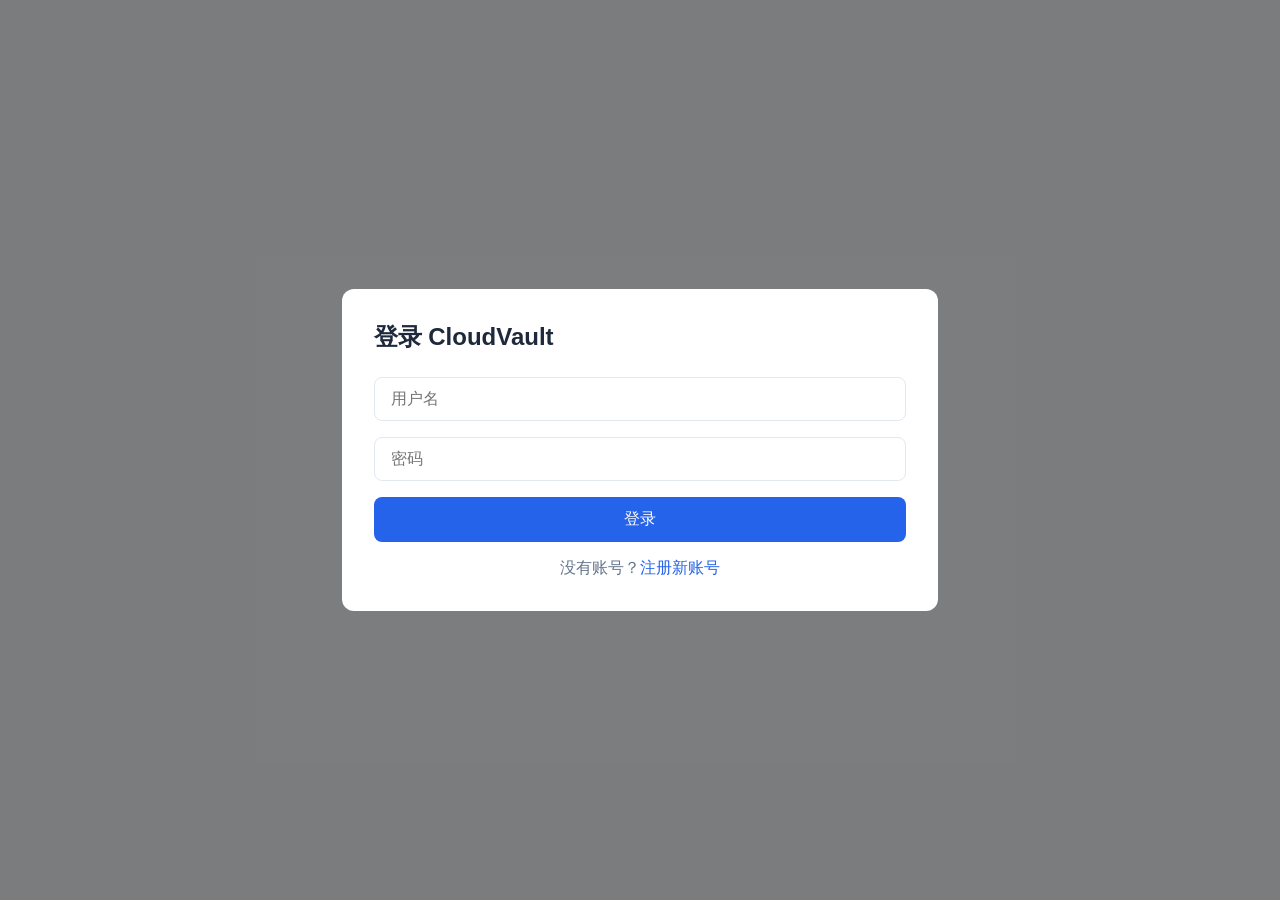
==== web/index.html @ 3f916057 "Initial commit: CloudVault private cloud storage server Rust/Axum + PostgreSQL backend with JWT auth" ====
<!DOCTYPE html>
<html lang="zh-CN">
<head>
    <meta charset="UTF-8">
    <meta name="viewport" content="width=device-width, initial-scale=1.0">
    <title>CloudVault - 私有云管理</title>
    <meta http-equiv="Cache-Control" content="no-cache, no-store, must-revalidate">
    <meta http-equiv="Pragma" content="no-cache">
    <meta http-equiv="Expires" content="0">
    <link rel="stylesheet" href="styles.css?v=2">
</head>
<body>
    <!-- Login Modal -->
    <div id="loginModal" class="modal">
        <div class="modal-content">
            <h2>登录 CloudVault</h2>
            <form id="loginForm">
                <input type="text" id="loginUsername" placeholder="用户名" required>
                <input type="password" id="loginPassword" placeholder="密码" required>
                <button type="submit">登录</button>
            </form>
            <p class="toggle-form">没有账号？<a href="#" id="showRegister">注册新账号</a></p>
        </div>
    </div>

    <!-- Register Modal -->
    <div id="registerModal" class="modal" style="display:none">
        <div class="modal-content">
            <h2>注册 CloudVault</h2>
            <form id="registerForm">
                <input type="text" id="regUsername" placeholder="用户名" required>
                <input type="password" id="regPassword" placeholder="密码" required>
                <button type="submit">注册</button>
            </form>
            <p class="toggle-form">已有账号？<a href="#" id="showLogin">去登录</a></p>
        </div>
    </div>

    <!-- Main App -->
    <div id="app" class="hidden">
        <!-- Header -->
        <header>
            <div class="header-left">
                <h1>☁️ CloudVault</h1>
                <span id="userInfo"></span>
            </div>
            <div class="header-right">
                <button id="settingsBtn" class="btn-secondary" title="设置API地址">⚙️</button>
                <button id="logoutBtn" class="btn-secondary">退出登录</button>
            </div>
        </header>

        <div class="container">
            <!-- Sidebar -->
            <aside class="sidebar">
                <nav>
                    <a href="#" class="nav-item active" data-view="files">
                        <span class="icon">📁</span> 文件管理
                    </a>
                    <a href="#" class="nav-item" data-view="shares">
                        <span class="icon">🔗</span> 我的分享
                    </a>
                    <a href="#" class="nav-item admin-only" data-view="users">
                        <span class="icon">👥</span> 用户管理
                    </a>
                </nav>
            </aside>

            <!-- Main Content -->
            <main class="content">
                <!-- Files View -->
                <div id="filesView" class="view">
                    <div class="toolbar">
                        <button id="createFolderBtn" class="btn-primary">📁 新建文件夹</button>
                        <button id="uploadBtn" class="btn-primary">📤 上传文件</button>
                        <input type="file" id="fileInput" style="display:none">
                    </div>
                    <div id="fileList" class="file-list"></div>
                </div>

                <!-- Shares View -->
                <div id="sharesView" class="view hidden">
                    <h3>我的分享链接</h3>
                    <div id="shareList" class="share-list"></div>
                </div>

                <!-- Users View (Admin Only) -->
                <div id="usersView" class="view hidden admin-only">
                    <h3>用户管理</h3>
                    <div id="userList" class="user-list"></div>
                </div>
            </main>
        </div>
    </div>

    <!-- Context Menu -->
    <div id="contextMenu" class="context-menu hidden">
        <ul>
            <li id="ctxOpen">打开</li>
            <li id="ctxRename">重命名</li>
            <li id="ctxShare">创建分享链接</li>
            <li id="ctxMove">移动到...</li>
            <li class="divider"></li>
            <li id="ctxDelete" class="danger">删除</li>
        </ul>
    </div>

    <!-- Move Modal -->
    <div id="moveModal" class="modal hidden">
        <div class="modal-content">
            <h3>移动到...</h3>
            <div id="folderTree" class="folder-tree"></div>
            <div class="modal-buttons">
                <button id="moveToRootBtn" class="btn-secondary">移至根目录</button>
                <button id="cancelMoveBtn" class="btn-secondary">取消</button>
            </div>
        </div>
    </div>

    <!-- Share Modal -->
    <div id="shareModal" class="modal hidden">
        <div class="modal-content">
            <h3>创建分享链接</h3>
            <p id="shareFileName"></p>
            <select id="sharePermissions">
                <option value="read">只读</option>
                <option value="write">读写</option>
            </select>
            <div class="modal-buttons">
                <button id="createShareBtn" class="btn-primary">创建</button>
                <button id="cancelShareBtn" class="btn-secondary">取消</button>
            </div>
        </div>
    </div>

    <!-- Toast Notifications -->
    <div id="toast" class="toast hidden"></div>

    <!-- Settings Modal -->
    <div id="settingsModal" class="modal hidden">
        <div class="modal-content">
            <h3>⚙️ API 设置</h3>
            <p style="color:#64748b;margin-bottom:1rem;font-size:0.9rem;">当前服务器地址</p>
            <input type="text" id="apiUrlInput" placeholder="http://192.168.1.100:8080">
            <div class="modal-buttons">
                <button id="saveApiBtn" class="btn-primary">保存</button>
                <button id="cancelApiBtn" class="btn-secondary">取消</button>
            </div>
        </div>
    </div>

    <script src="app.js?v=10"></script>
</body>
</html>
---- web/styles.css ----
/* CloudVault Web Admin Styles */

:root {
    --primary: #2563eb;
    --primary-dark: #1d4ed8;
    --danger: #dc2626;
    --success: #16a34a;
    --bg: #f8fafc;
    --surface: #ffffff;
    --border: #e2e8f0;
    --text: #1e293b;
    --text-muted: #64748b;
}

* { box-sizing: border-box; margin: 0; padding: 0; }

body {
    font-family: -apple-system, BlinkMacSystemFont, 'Segoe UI', Roboto, sans-serif;
    background: var(--bg);
    color: var(--text);
    min-height: 100vh;
}

/* Hidden utility */
.hidden { display: none !important; }

/* Modal Base */
.modal {
    position: fixed;
    inset: 0;
    background: rgba(0,0,0,0.5);
    display: flex;
    align-items: center;
    justify-content: center;
    z-index: 1000;
}

.modal-content {
    background: var(--surface);
    padding: 2rem;
    border-radius: 12px;
    min-width: 320px;
    max-width: 90vw;
}

.modal-content h2, .modal-content h3 {
    margin-bottom: 1.5rem;
    color: var(--text);
}

.modal-content input, .modal-content select {
    width: 100%;
    padding: 0.75rem 1rem;
    border: 1px solid var(--border);
    border-radius: 8px;
    margin-bottom: 1rem;
    font-size: 1rem;
}

.modal-content button {
    width: 100%;
    padding: 0.75rem;
    background: var(--primary);
    color: white;
    border: none;
    border-radius: 8px;
    font-size: 1rem;
    cursor: pointer;
}

.modal-content button:hover { background: var(--primary-dark); }

.toggle-form {
    text-align: center;
    margin-top: 1rem;
    color: var(--text-muted);
}

.toggle-form a { color: var(--primary); text-decoration: none; }

/* Header */
header {
    background: var(--surface);
    padding: 1rem 2rem;
    display: flex;
    justify-content: space-between;
    align-items: center;
    border-bottom: 1px solid var(--border);
}

.header-left { display: flex; align-items: center; gap: 1rem; }
.header-left h1 { font-size: 1.5rem; }
#userInfo { color: var(--text-muted); font-size: 0.9rem; }

/* Buttons */
.btn-primary, .btn-secondary {
    padding: 0.5rem 1rem;
    border-radius: 6px;
    font-size: 0.9rem;
    cursor: pointer;
    border: none;
}

.btn-primary {
    background: var(--primary);
    color: white;
}

.btn-primary:hover { background: var(--primary-dark); }

.btn-secondary {
    background: var(--surface);
    color: var(--text);
    border: 1px solid var(--border);
}

.btn-secondary:hover { background: var(--bg); }

button.danger { color: var(--danger); }

/* Layout */
.container {
    display: flex;
    min-height: calc(100vh - 64px);
}

/* Sidebar */
.sidebar {
    width: 200px;
    background: var(--surface);
    border-right: 1px solid var(--border);
    padding: 1rem 0;
}

.nav-item {
    display: flex;
    align-items: center;
    gap: 0.75rem;
    padding: 0.75rem 1.5rem;
    color: var(--text);
    text-decoration: none;
    transition: background 0.2s;
}

.nav-item:hover { background: var(--bg); }
.nav-item.active { background: var(--bg); color: var(--primary); font-weight: 500; }

.icon { font-size: 1.2rem; }

/* Content */
.content { flex: 1; padding: 2rem; overflow-y: auto; }

.view h3 { margin-bottom: 1rem; }

/* Toolbar */
.toolbar {
    display: flex;
    gap: 0.75rem;
    margin-bottom: 1.5rem;
}

/* File List */
.file-list, .share-list, .user-list {
    display: flex;
    flex-direction: column;
    gap: 0.5rem;
}

.file-item, .share-item, .user-item {
    display: flex;
    align-items: center;
    padding: 1rem;
    background: var(--surface);
    border: 1px solid var(--border);
    border-radius: 8px;
    cursor: pointer;
    transition: all 0.2s;
}

.file-item:hover, .share-item:hover, .user-item:hover {
    border-color: var(--primary);
    box-shadow: 0 2px 8px rgba(37, 99, 235, 0.1);
}

.file-icon { font-size: 1.5rem; margin-right: 1rem; }
.file-name { flex: 1; font-weight: 500; }
.file-meta { color: var(--text-muted); font-size: 0.85rem; }
.file-actions { display: flex; gap: 0.5rem; }

/* Share/Admin items */
.share-item .share-token {
    flex: 1;
    font-family: monospace;
    color: var(--text-muted);
    font-size: 0.85rem;
}

.user-item .user-email { color: var(--text-muted); font-size: 0.85rem; }
.user-item .user-stats { color: var(--text-muted); font-size: 0.8rem; }

/* Context Menu */
.context-menu {
    position: fixed;
    background: var(--surface);
    border: 1px solid var(--border);
    border-radius: 8px;
    box-shadow: 0 4px 12px rgba(0,0,0,0.15);
    min-width: 160px;
    z-index: 1001;
}

.context-menu ul { list-style: none; }
.context-menu li {
    padding: 0.75rem 1rem;
    cursor: pointer;
    transition: background 0.15s;
}
.context-menu li:hover { background: var(--bg); }
.context-menu li.danger { color: var(--danger); }
.context-menu .divider { border-top: 1px solid var(--border); margin: 0.25rem 0; }

/* Folder Tree */
.folder-tree {
    max-height: 300px;
    overflow-y: auto;
    border: 1px solid var(--border);
    border-radius: 8px;
    margin-bottom: 1rem;
}

.folder-tree-item {
    display: flex;
    align-items: center;
    padding: 0.5rem 1rem;
    cursor: pointer;
}
.folder-tree-item:hover { background: var(--bg); }
.folder-tree-item.selected { background: var(--primary); color: white; }

/* Modal buttons */
.modal-buttons {
    display: flex;
    gap: 0.75rem;
    margin-top: 1rem;
}
.modal-buttons button { flex: 1; }

/* Toast */
.toast {
    position: fixed;
    bottom: 2rem;
    left: 50%;
    transform: translateX(-50%);
    padding: 1rem 2rem;
    border-radius: 8px;
    font-weight: 500;
    z-index: 1002;
    animation: slideUp 0.3s ease;
}

.toast.success { background: var(--success); color: white; }
.toast.error { background: var(--danger); color: white; }

@keyframes slideUp {
    from { opacity: 0; transform: translate(-50%, 20px); }
    to { opacity: 1; transform: translate(-50%, 0); }
}

/* Admin only */
.admin-only { display: none !important; }
body.is-admin .admin-only { display: flex !important; }

/* Empty state */
.empty-state {
    text-align: center;
    padding: 3rem;
    color: var(--text-muted);
}
.empty-state .icon { font-size: 3rem; margin-bottom: 1rem; }

/* Responsive */
@media (max-width: 768px) {
    .sidebar { width: 60px; }
    .nav-item span.icon { font-size: 1.5rem; }
    .nav-item span:not(.icon) { display: none; }
    header h1 { font-size: 1.2rem; }
}

/* Action buttons in lists */
.action-btn {
    padding: 0.4rem 0.8rem;
    font-size: 0.8rem;
    background: var(--bg);
    border: 1px solid var(--border);
    border-radius: 4px;
    cursor: pointer;
}
.action-btn:hover { border-color: var(--primary); }
.action-btn.danger:hover { border-color: var(--danger); color: var(--danger); }
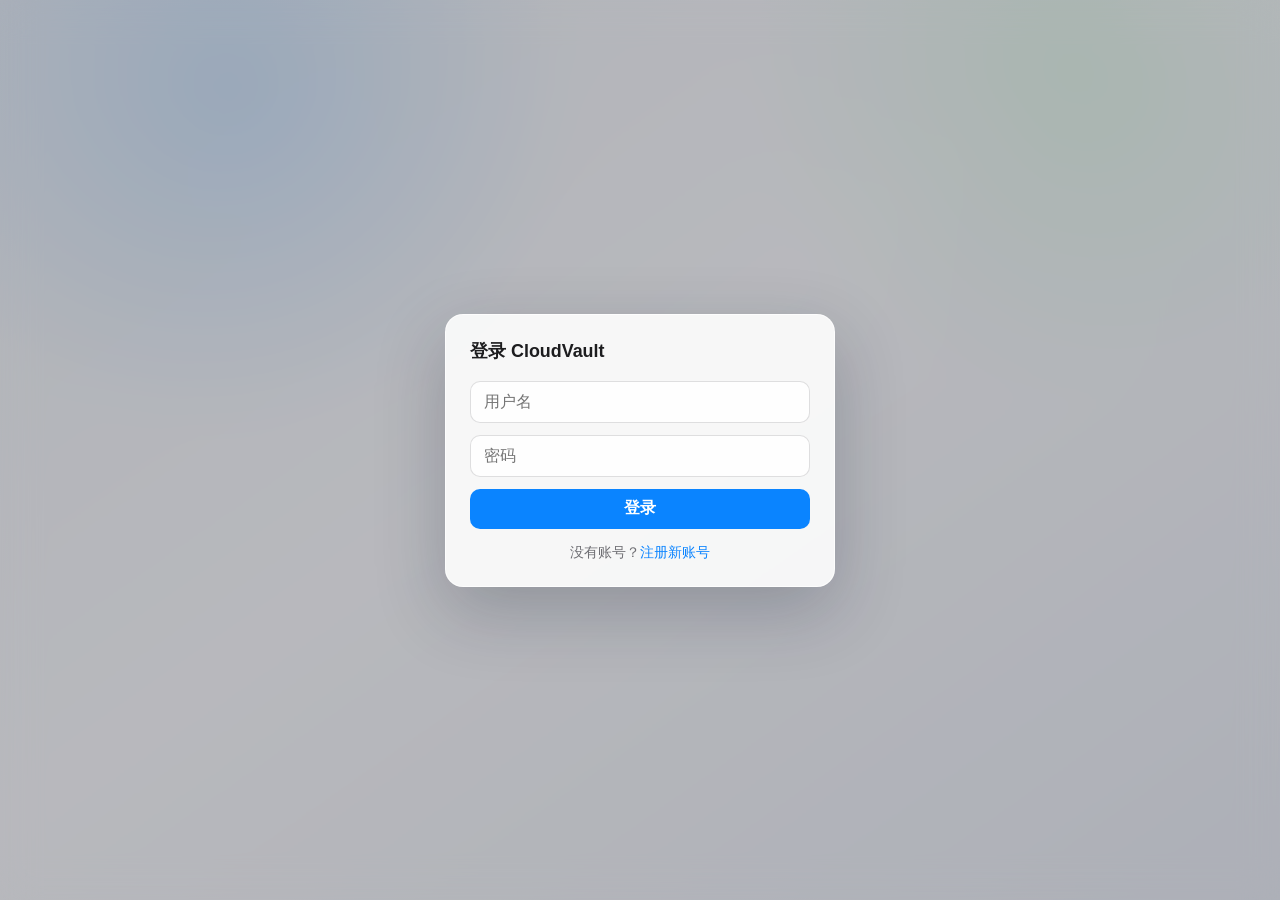
==== commit 715096d9: "Enhance CloudVault UI with macOS-style design and new features - Updated stylesheet for a modern mac" ====
--- a/web/index.html
+++ b/web/index.html
@@ -7,7 +7,7 @@
     <meta http-equiv="Cache-Control" content="no-cache, no-store, must-revalidate">
     <meta http-equiv="Pragma" content="no-cache">
     <meta http-equiv="Expires" content="0">
-    <link rel="stylesheet" href="styles.css?v=2">
+    <link rel="stylesheet" href="styles.css?v=5">
 </head>
 <body>
     <!-- Login Modal -->
@@ -38,14 +38,25 @@
 
     <!-- Main App -->
     <div id="app" class="hidden">
-        <!-- Header -->
         <header>
+            <div class="window-controls" aria-hidden="true">
+                <span class="traffic-dot close"></span>
+                <span class="traffic-dot minimize"></span>
+                <span class="traffic-dot zoom"></span>
+            </div>
             <div class="header-left">
-                <h1>☁️ CloudVault</h1>
-                <span id="userInfo"></span>
+                <div class="app-mark">CV</div>
+                <div>
+                    <h1>CloudVault</h1>
+                    <span id="userInfo"></span>
+                </div>
             </div>
             <div class="header-right">
-                <button id="settingsBtn" class="btn-secondary" title="设置API地址">⚙️</button>
+                <label class="search-field" aria-label="搜索">
+                    <span>⌕</span>
+                    <input type="search" placeholder="搜索文件">
+                </label>
+                <button id="settingsBtn" class="btn-secondary icon-only" title="设置API地址">⚙</button>
                 <button id="logoutBtn" class="btn-secondary">退出登录</button>
             </div>
         </header>
@@ -55,15 +66,23 @@
             <aside class="sidebar">
                 <nav>
                     <a href="#" class="nav-item active" data-view="files">
-                        <span class="icon">📁</span> 文件管理
+                        <span class="icon">▣</span> 文件管理
                     </a>
                     <a href="#" class="nav-item" data-view="shares">
-                        <span class="icon">🔗</span> 我的分享
+                        <span class="icon">↗</span> 我的分享
+                    </a>
+                    <a href="#" class="nav-item" data-view="transfers">
+                        <span class="icon">⇅</span> 传输
                     </a>
                     <a href="#" class="nav-item admin-only" data-view="users">
-                        <span class="icon">👥</span> 用户管理
+                        <span class="icon">◎</span> 用户管理
                     </a>
                 </nav>
+                <div class="sidebar-footer">
+                    <span>存储空间</span>
+                    <div class="storage-meter"><span></span></div>
+                    <strong>0 B / 10 GB</strong>
+                </div>
             </aside>
 
             <!-- Main Content -->
@@ -71,10 +90,15 @@
                 <!-- Files View -->
                 <div id="filesView" class="view">
                     <div class="toolbar">
-                        <button id="createFolderBtn" class="btn-primary">📁 新建文件夹</button>
-                        <button id="uploadBtn" class="btn-primary">📤 上传文件</button>
+                        <button id="createFolderBtn" class="btn-primary">＋ 新建文件夹</button>
+                        <button id="uploadBtn" class="btn-primary">⇧ 上传文件</button>
+                        <div class="view-toggle" aria-hidden="true">
+                            <span class="active">列表</span>
+                            <span>网格</span>
+                        </div>
                         <input type="file" id="fileInput" style="display:none">
                     </div>
+                    <div id="folderBreadcrumb" class="folder-breadcrumb"></div>
                     <div id="fileList" class="file-list"></div>
                 </div>
 
@@ -82,6 +106,15 @@
                 <div id="sharesView" class="view hidden">
                     <h3>我的分享链接</h3>
                     <div id="shareList" class="share-list"></div>
+                </div>
+
+                <!-- Transfers View -->
+                <div id="transfersView" class="view hidden">
+                    <div class="view-title-row">
+                        <h3>传输记录</h3>
+                        <button id="clearTransfersBtn" class="btn-secondary">清除已完成</button>
+                    </div>
+                    <div id="transferList" class="transfer-list"></div>
                 </div>
 
                 <!-- Users View (Admin Only) -->
@@ -149,6 +182,6 @@
         </div>
     </div>
 
-    <script src="app.js?v=10"></script>
+    <script src="app.js?v=14"></script>
 </body>
-</html>+</html>
--- a/web/styles.css
+++ b/web/styles.css
@@ -1,299 +1,791 @@
-/* CloudVault Web Admin Styles */
+/* CloudVault macOS-style interface */
 
 :root {
-    --primary: #2563eb;
-    --primary-dark: #1d4ed8;
-    --danger: #dc2626;
-    --success: #16a34a;
-    --bg: #f8fafc;
-    --surface: #ffffff;
-    --border: #e2e8f0;
-    --text: #1e293b;
-    --text-muted: #64748b;
+    --accent: #0a84ff;
+    --accent-strong: #006edb;
+    --danger: #ff453a;
+    --success: #30d158;
+    --text: #1d1d1f;
+    --text-muted: #6e6e73;
+    --text-soft: #8a8a8e;
+    --line: rgba(60, 60, 67, 0.16);
+    --line-strong: rgba(60, 60, 67, 0.26);
+    --glass: rgba(255, 255, 255, 0.72);
+    --sidebar: rgba(246, 247, 251, 0.82);
+    --surface: rgba(255, 255, 255, 0.88);
+    --hover: rgba(10, 132, 255, 0.08);
+    --shadow: 0 24px 80px rgba(20, 30, 50, 0.18);
 }
 
 * { box-sizing: border-box; margin: 0; padding: 0; }
 
+html, body { min-height: 100%; }
+
 body {
-    font-family: -apple-system, BlinkMacSystemFont, 'Segoe UI', Roboto, sans-serif;
-    background: var(--bg);
-    color: var(--text);
+    font-family: -apple-system, BlinkMacSystemFont, "SF Pro Display", "Segoe UI", sans-serif;
+    background:
+        radial-gradient(circle at 18% 10%, rgba(10, 132, 255, 0.15), transparent 26%),
+        radial-gradient(circle at 84% 8%, rgba(48, 209, 88, 0.10), transparent 24%),
+        linear-gradient(145deg, #edf1f7 0%, #f8f9fc 46%, #e9edf5 100%);
+    color: var(--text);
+    letter-spacing: 0;
     min-height: 100vh;
-}
-
-/* Hidden utility */
+    padding: 28px;
+}
+
 .hidden { display: none !important; }
 
-/* Modal Base */
+#app {
+    width: min(1240px, calc(100vw - 56px));
+    height: min(820px, calc(100vh - 56px));
+    min-height: 620px;
+    margin: 0 auto;
+    overflow: hidden;
+    border: 1px solid rgba(255, 255, 255, 0.72);
+    border-radius: 18px;
+    background: var(--surface);
+    box-shadow: var(--shadow);
+    backdrop-filter: blur(26px) saturate(1.2);
+}
+
+header {
+    height: 70px;
+    display: grid;
+    grid-template-columns: 86px 1fr auto;
+    align-items: center;
+    gap: 18px;
+    padding: 0 18px;
+    border-bottom: 1px solid var(--line);
+    background: rgba(255, 255, 255, 0.7);
+    backdrop-filter: blur(24px);
+}
+
+.window-controls {
+    display: flex;
+    align-items: center;
+    gap: 8px;
+    padding-left: 2px;
+}
+
+.traffic-dot {
+    width: 12px;
+    height: 12px;
+    border-radius: 50%;
+    box-shadow: inset 0 0 0 1px rgba(0, 0, 0, 0.08);
+}
+
+.traffic-dot.close { background: #ff5f57; }
+.traffic-dot.minimize { background: #febc2e; }
+.traffic-dot.zoom { background: #28c840; }
+
+.header-left {
+    display: flex;
+    align-items: center;
+    gap: 12px;
+    min-width: 0;
+}
+
+.app-mark {
+    width: 34px;
+    height: 34px;
+    display: grid;
+    place-items: center;
+    border-radius: 10px;
+    background: linear-gradient(145deg, #2f91ff, #0a84ff);
+    color: #fff;
+    font-size: 0.78rem;
+    font-weight: 700;
+    box-shadow: 0 8px 18px rgba(10, 132, 255, 0.28);
+}
+
+.header-left h1 {
+    font-size: 1.05rem;
+    line-height: 1.15;
+    font-weight: 650;
+}
+
+#userInfo {
+    display: block;
+    margin-top: 2px;
+    color: var(--text-muted);
+    font-size: 0.78rem;
+    white-space: nowrap;
+}
+
+.header-right {
+    display: flex;
+    align-items: center;
+    gap: 10px;
+}
+
+.search-field {
+    width: 230px;
+    height: 34px;
+    display: flex;
+    align-items: center;
+    gap: 8px;
+    padding: 0 11px;
+    border: 1px solid rgba(60, 60, 67, 0.12);
+    border-radius: 10px;
+    background: rgba(118, 118, 128, 0.10);
+    color: var(--text-soft);
+}
+
+.search-field input {
+    width: 100%;
+    border: 0;
+    outline: 0;
+    background: transparent;
+    color: var(--text);
+    font: inherit;
+    font-size: 0.86rem;
+}
+
+.search-field input::placeholder { color: var(--text-soft); }
+
+.btn-primary, .btn-secondary {
+    height: 34px;
+    display: inline-flex;
+    align-items: center;
+    justify-content: center;
+    gap: 6px;
+    border: 1px solid transparent;
+    border-radius: 9px;
+    padding: 0 13px;
+    font: inherit;
+    font-size: 0.86rem;
+    font-weight: 540;
+    cursor: pointer;
+    transition: background 0.16s, border-color 0.16s, transform 0.16s, box-shadow 0.16s;
+}
+
+.btn-primary {
+    background: var(--accent);
+    color: #fff;
+    box-shadow: 0 6px 16px rgba(10, 132, 255, 0.24);
+}
+
+.btn-primary:hover {
+    background: var(--accent-strong);
+    transform: translateY(-1px);
+}
+
+.btn-secondary {
+    background: rgba(118, 118, 128, 0.10);
+    border-color: rgba(60, 60, 67, 0.10);
+    color: var(--text);
+}
+
+.btn-secondary:hover {
+    background: rgba(118, 118, 128, 0.16);
+    border-color: rgba(60, 60, 67, 0.18);
+}
+
+.icon-only {
+    width: 34px;
+    padding: 0;
+    font-size: 1rem;
+}
+
+.container {
+    display: grid;
+    grid-template-columns: 236px 1fr;
+    height: calc(100% - 70px);
+    min-height: 0;
+}
+
+.sidebar {
+    display: flex;
+    flex-direction: column;
+    justify-content: space-between;
+    padding: 18px 12px;
+    border-right: 1px solid var(--line);
+    background: var(--sidebar);
+    backdrop-filter: blur(30px) saturate(1.25);
+}
+
+.sidebar nav {
+    display: flex;
+    flex-direction: column;
+    gap: 4px;
+}
+
+.nav-item {
+    min-height: 38px;
+    display: flex;
+    align-items: center;
+    gap: 10px;
+    padding: 0 11px;
+    border-radius: 10px;
+    color: var(--text);
+    text-decoration: none;
+    font-size: 0.91rem;
+    font-weight: 520;
+    transition: background 0.16s, color 0.16s;
+}
+
+.nav-item .icon {
+    width: 22px;
+    color: var(--text-soft);
+    text-align: center;
+    font-size: 1rem;
+}
+
+.nav-item:hover { background: rgba(118, 118, 128, 0.10); }
+
+.nav-item.active {
+    background: rgba(10, 132, 255, 0.12);
+    color: #0057c2;
+}
+
+.nav-item.active .icon { color: var(--accent); }
+
+.sidebar-footer {
+    padding: 12px;
+    border: 1px solid rgba(60, 60, 67, 0.10);
+    border-radius: 13px;
+    background: rgba(255, 255, 255, 0.62);
+    color: var(--text-muted);
+    font-size: 0.78rem;
+}
+
+.sidebar-footer strong {
+    display: block;
+    margin-top: 7px;
+    color: var(--text);
+    font-size: 0.82rem;
+    font-weight: 620;
+}
+
+.storage-meter {
+    height: 6px;
+    overflow: hidden;
+    margin-top: 9px;
+    border-radius: 999px;
+    background: rgba(118, 118, 128, 0.18);
+}
+
+.storage-meter span {
+    display: block;
+    width: 0%;
+    height: 100%;
+    border-radius: inherit;
+    background: linear-gradient(90deg, #0a84ff, #64d2ff);
+}
+
+.content {
+    min-width: 0;
+    min-height: 0;
+    overflow-y: auto;
+    padding: 24px 28px 30px;
+    background: rgba(255, 255, 255, 0.46);
+}
+
+.view h3 {
+    margin-bottom: 16px;
+    font-size: 1.05rem;
+    font-weight: 650;
+}
+
+.view-title-row {
+    display: flex;
+    align-items: center;
+    justify-content: space-between;
+    gap: 12px;
+    margin-bottom: 16px;
+}
+
+.view-title-row h3 { margin-bottom: 0; }
+
+.toolbar {
+    display: flex;
+    align-items: center;
+    gap: 10px;
+    margin-bottom: 16px;
+}
+
+.view-toggle {
+    margin-left: auto;
+    display: flex;
+    align-items: center;
+    padding: 3px;
+    border-radius: 10px;
+    background: rgba(118, 118, 128, 0.13);
+}
+
+.view-toggle span {
+    min-width: 48px;
+    padding: 5px 9px;
+    border-radius: 8px;
+    color: var(--text-muted);
+    font-size: 0.78rem;
+    text-align: center;
+}
+
+.view-toggle span.active {
+    background: rgba(255, 255, 255, 0.88);
+    color: var(--text);
+    box-shadow: 0 1px 4px rgba(0, 0, 0, 0.08);
+}
+
+.folder-breadcrumb {
+    display: flex;
+    align-items: center;
+    gap: 7px;
+    min-height: 32px;
+    margin-bottom: 12px;
+    color: var(--text-muted);
+    font-size: 0.86rem;
+}
+
+.breadcrumb-item {
+    border: 0;
+    border-radius: 7px;
+    background: transparent;
+    color: var(--accent);
+    cursor: pointer;
+    font: inherit;
+    padding: 4px 7px;
+}
+
+.breadcrumb-item:hover { background: var(--hover); }
+.breadcrumb-separator { color: var(--text-soft); }
+
+.file-list, .share-list, .user-list, .transfer-list {
+    display: flex;
+    flex-direction: column;
+    overflow: hidden;
+    border: 1px solid var(--line);
+    border-radius: 14px;
+    background: rgba(255, 255, 255, 0.74);
+    box-shadow: 0 12px 34px rgba(20, 30, 50, 0.06);
+}
+
+.file-list-header {
+    display: grid;
+    grid-template-columns: minmax(220px, 1fr) 120px 156px;
+    align-items: center;
+    min-height: 34px;
+    padding: 0 14px;
+    border-bottom: 1px solid var(--line);
+    background: rgba(248, 248, 251, 0.78);
+    color: var(--text-soft);
+    font-size: 0.75rem;
+    font-weight: 620;
+}
+
+.file-item, .share-item, .user-item {
+    display: grid;
+    align-items: center;
+    min-height: 54px;
+    padding: 0 14px;
+    border-bottom: 1px solid rgba(60, 60, 67, 0.10);
+    background: transparent;
+    cursor: pointer;
+    transition: background 0.14s;
+}
+
+.file-item {
+    grid-template-columns: 34px minmax(180px, 1fr) 120px 156px;
+}
+
+.share-item, .user-item {
+    grid-template-columns: minmax(180px, 1fr) auto auto;
+    gap: 12px;
+}
+
+.file-item:last-child, .share-item:last-child, .user-item:last-child {
+    border-bottom: 0;
+}
+
+.file-item:hover, .share-item:hover, .user-item:hover {
+    background: rgba(10, 132, 255, 0.07);
+}
+
+.file-icon {
+    width: 26px;
+    height: 26px;
+    display: grid;
+    place-items: center;
+    border-radius: 8px;
+    background: rgba(10, 132, 255, 0.10);
+    color: #006edb;
+    font-size: 0.74rem;
+    font-weight: 720;
+}
+
+.file-name {
+    min-width: 0;
+    overflow: hidden;
+    color: var(--text);
+    font-size: 0.91rem;
+    font-weight: 540;
+    text-overflow: ellipsis;
+    white-space: nowrap;
+}
+
+.file-meta {
+    color: var(--text-muted);
+    font-size: 0.82rem;
+}
+
+.file-actions {
+    display: flex;
+    justify-content: flex-end;
+    gap: 7px;
+}
+
+.action-btn {
+    min-width: 46px;
+    height: 28px;
+    border: 1px solid rgba(60, 60, 67, 0.12);
+    border-radius: 8px;
+    background: rgba(118, 118, 128, 0.10);
+    color: var(--text);
+    cursor: pointer;
+    font: inherit;
+    font-size: 0.78rem;
+    font-weight: 540;
+}
+
+.action-btn:hover {
+    border-color: rgba(10, 132, 255, 0.24);
+    background: rgba(10, 132, 255, 0.10);
+}
+
+.action-btn.danger { color: #d70015; }
+.action-btn.danger:hover {
+    border-color: rgba(255, 69, 58, 0.34);
+    background: rgba(255, 69, 58, 0.10);
+}
+
+.share-item, .user-item {
+    padding-top: 12px;
+    padding-bottom: 12px;
+}
+
+.share-item .share-token {
+    min-width: 0;
+    overflow: hidden;
+    color: var(--text-muted);
+    font-family: ui-monospace, SFMono-Regular, Menlo, monospace;
+    font-size: 0.82rem;
+    text-overflow: ellipsis;
+    white-space: nowrap;
+}
+
+.user-item .user-email,
+.user-item .user-stats {
+    color: var(--text-muted);
+    font-size: 0.82rem;
+}
+
+.transfer-list {
+    gap: 0;
+}
+
+.transfer-item {
+    display: grid;
+    grid-template-columns: 36px minmax(0, 1fr) auto;
+    gap: 12px;
+    align-items: center;
+    min-height: 82px;
+    padding: 14px;
+    border-bottom: 1px solid rgba(60, 60, 67, 0.10);
+}
+
+.transfer-item:last-child { border-bottom: 0; }
+
+.transfer-icon {
+    width: 32px;
+    height: 32px;
+    display: grid;
+    place-items: center;
+    border-radius: 10px;
+    background: rgba(10, 132, 255, 0.10);
+    color: var(--accent);
+    font-size: 1rem;
+    font-weight: 700;
+}
+
+.transfer-main {
+    min-width: 0;
+    display: grid;
+    gap: 8px;
+}
+
+.transfer-title-row,
+.transfer-meta {
+    display: flex;
+    align-items: center;
+    justify-content: space-between;
+    gap: 12px;
+}
+
+.transfer-title-row strong {
+    min-width: 0;
+    overflow: hidden;
+    font-size: 0.91rem;
+    font-weight: 620;
+    text-overflow: ellipsis;
+    white-space: nowrap;
+}
+
+.transfer-title-row span,
+.transfer-meta {
+    color: var(--text-muted);
+    font-size: 0.78rem;
+}
+
+.transfer-progress {
+    height: 7px;
+    overflow: hidden;
+    border-radius: 999px;
+    background: rgba(118, 118, 128, 0.14);
+}
+
+.transfer-progress span {
+    display: block;
+    width: 0;
+    height: 100%;
+    border-radius: inherit;
+    background: linear-gradient(90deg, #0a84ff, #64d2ff);
+    transition: width 0.18s ease;
+}
+
+.transfer-actions {
+    display: flex;
+    gap: 7px;
+}
+
 .modal {
     position: fixed;
     inset: 0;
-    background: rgba(0,0,0,0.5);
     display: flex;
     align-items: center;
     justify-content: center;
     z-index: 1000;
+    background: rgba(20, 20, 25, 0.28);
+    backdrop-filter: blur(18px);
 }
 
 .modal-content {
-    background: var(--surface);
-    padding: 2rem;
-    border-radius: 12px;
-    min-width: 320px;
-    max-width: 90vw;
-}
-
-.modal-content h2, .modal-content h3 {
-    margin-bottom: 1.5rem;
-    color: var(--text);
-}
-
-.modal-content input, .modal-content select {
+    width: min(390px, calc(100vw - 42px));
+    padding: 24px;
+    border: 1px solid rgba(255, 255, 255, 0.72);
+    border-radius: 18px;
+    background: rgba(255, 255, 255, 0.88);
+    box-shadow: 0 24px 70px rgba(20, 30, 50, 0.24);
+}
+
+.modal-content h2,
+.modal-content h3 {
+    margin-bottom: 18px;
+    font-size: 1.12rem;
+    font-weight: 650;
+}
+
+.modal-content input,
+.modal-content select {
     width: 100%;
-    padding: 0.75rem 1rem;
-    border: 1px solid var(--border);
-    border-radius: 8px;
-    margin-bottom: 1rem;
-    font-size: 1rem;
-}
-
-.modal-content button {
+    height: 42px;
+    margin-bottom: 12px;
+    padding: 0 13px;
+    border: 1px solid var(--line);
+    border-radius: 10px;
+    background: rgba(255, 255, 255, 0.86);
+    color: var(--text);
+    font: inherit;
+    outline: 0;
+}
+
+.modal-content input:focus,
+.modal-content select:focus {
+    border-color: rgba(10, 132, 255, 0.56);
+    box-shadow: 0 0 0 3px rgba(10, 132, 255, 0.14);
+}
+
+.modal-content > button,
+.modal-content form button {
     width: 100%;
-    padding: 0.75rem;
-    background: var(--primary);
-    color: white;
-    border: none;
-    border-radius: 8px;
-    font-size: 1rem;
+    height: 40px;
+    border: 0;
+    border-radius: 10px;
+    background: var(--accent);
+    color: #fff;
     cursor: pointer;
-}
-
-.modal-content button:hover { background: var(--primary-dark); }
+    font: inherit;
+    font-weight: 620;
+}
 
 .toggle-form {
+    margin-top: 14px;
+    color: var(--text-muted);
+    font-size: 0.88rem;
     text-align: center;
-    margin-top: 1rem;
-    color: var(--text-muted);
-}
-
-.toggle-form a { color: var(--primary); text-decoration: none; }
-
-/* Header */
-header {
-    background: var(--surface);
-    padding: 1rem 2rem;
-    display: flex;
-    justify-content: space-between;
-    align-items: center;
-    border-bottom: 1px solid var(--border);
-}
-
-.header-left { display: flex; align-items: center; gap: 1rem; }
-.header-left h1 { font-size: 1.5rem; }
-#userInfo { color: var(--text-muted); font-size: 0.9rem; }
-
-/* Buttons */
-.btn-primary, .btn-secondary {
-    padding: 0.5rem 1rem;
-    border-radius: 6px;
-    font-size: 0.9rem;
-    cursor: pointer;
-    border: none;
-}
-
-.btn-primary {
-    background: var(--primary);
-    color: white;
-}
-
-.btn-primary:hover { background: var(--primary-dark); }
-
-.btn-secondary {
-    background: var(--surface);
-    color: var(--text);
-    border: 1px solid var(--border);
-}
-
-.btn-secondary:hover { background: var(--bg); }
-
-button.danger { color: var(--danger); }
-
-/* Layout */
-.container {
-    display: flex;
-    min-height: calc(100vh - 64px);
-}
-
-/* Sidebar */
-.sidebar {
-    width: 200px;
-    background: var(--surface);
-    border-right: 1px solid var(--border);
-    padding: 1rem 0;
-}
-
-.nav-item {
-    display: flex;
-    align-items: center;
-    gap: 0.75rem;
-    padding: 0.75rem 1.5rem;
-    color: var(--text);
+}
+
+.toggle-form a {
+    color: var(--accent);
     text-decoration: none;
-    transition: background 0.2s;
-}
-
-.nav-item:hover { background: var(--bg); }
-.nav-item.active { background: var(--bg); color: var(--primary); font-weight: 500; }
-
-.icon { font-size: 1.2rem; }
-
-/* Content */
-.content { flex: 1; padding: 2rem; overflow-y: auto; }
-
-.view h3 { margin-bottom: 1rem; }
-
-/* Toolbar */
-.toolbar {
-    display: flex;
-    gap: 0.75rem;
-    margin-bottom: 1.5rem;
-}
-
-/* File List */
-.file-list, .share-list, .user-list {
-    display: flex;
-    flex-direction: column;
-    gap: 0.5rem;
-}
-
-.file-item, .share-item, .user-item {
-    display: flex;
-    align-items: center;
-    padding: 1rem;
-    background: var(--surface);
-    border: 1px solid var(--border);
-    border-radius: 8px;
-    cursor: pointer;
-    transition: all 0.2s;
-}
-
-.file-item:hover, .share-item:hover, .user-item:hover {
-    border-color: var(--primary);
-    box-shadow: 0 2px 8px rgba(37, 99, 235, 0.1);
-}
-
-.file-icon { font-size: 1.5rem; margin-right: 1rem; }
-.file-name { flex: 1; font-weight: 500; }
-.file-meta { color: var(--text-muted); font-size: 0.85rem; }
-.file-actions { display: flex; gap: 0.5rem; }
-
-/* Share/Admin items */
-.share-item .share-token {
-    flex: 1;
-    font-family: monospace;
-    color: var(--text-muted);
-    font-size: 0.85rem;
-}
-
-.user-item .user-email { color: var(--text-muted); font-size: 0.85rem; }
-.user-item .user-stats { color: var(--text-muted); font-size: 0.8rem; }
-
-/* Context Menu */
+}
+
+.modal-buttons {
+    display: flex;
+    gap: 10px;
+    margin-top: 14px;
+}
+
+.modal-buttons button { flex: 1; }
+
 .context-menu {
     position: fixed;
-    background: var(--surface);
-    border: 1px solid var(--border);
-    border-radius: 8px;
-    box-shadow: 0 4px 12px rgba(0,0,0,0.15);
-    min-width: 160px;
+    min-width: 174px;
+    overflow: hidden;
     z-index: 1001;
+    border: 1px solid rgba(60, 60, 67, 0.18);
+    border-radius: 12px;
+    background: rgba(255, 255, 255, 0.92);
+    box-shadow: 0 16px 42px rgba(20, 30, 50, 0.20);
+    backdrop-filter: blur(24px);
 }
 
 .context-menu ul { list-style: none; }
+
 .context-menu li {
-    padding: 0.75rem 1rem;
+    padding: 9px 12px;
+    color: var(--text);
     cursor: pointer;
-    transition: background 0.15s;
-}
-.context-menu li:hover { background: var(--bg); }
-.context-menu li.danger { color: var(--danger); }
-.context-menu .divider { border-top: 1px solid var(--border); margin: 0.25rem 0; }
-
-/* Folder Tree */
+    font-size: 0.88rem;
+}
+
+.context-menu li:hover { background: var(--hover); }
+.context-menu li.danger { color: #d70015; }
+.context-menu .divider { border-top: 1px solid var(--line); margin: 4px 0; }
+
 .folder-tree {
     max-height: 300px;
     overflow-y: auto;
-    border: 1px solid var(--border);
-    border-radius: 8px;
+    border: 1px solid var(--line);
+    border-radius: 12px;
     margin-bottom: 1rem;
+    background: rgba(255, 255, 255, 0.7);
 }
 
 .folder-tree-item {
     display: flex;
     align-items: center;
-    padding: 0.5rem 1rem;
+    min-height: 38px;
+    padding: 0 12px;
     cursor: pointer;
 }
-.folder-tree-item:hover { background: var(--bg); }
-.folder-tree-item.selected { background: var(--primary); color: white; }
-
-/* Modal buttons */
-.modal-buttons {
-    display: flex;
-    gap: 0.75rem;
-    margin-top: 1rem;
-}
-.modal-buttons button { flex: 1; }
-
-/* Toast */
+
+.folder-tree-item:hover { background: var(--hover); }
+.folder-tree-item.selected { background: var(--accent); color: white; }
+
 .toast {
     position: fixed;
-    bottom: 2rem;
-    left: 50%;
-    transform: translateX(-50%);
-    padding: 1rem 2rem;
-    border-radius: 8px;
-    font-weight: 500;
+    right: 34px;
+    bottom: 34px;
     z-index: 1002;
-    animation: slideUp 0.3s ease;
-}
-
-.toast.success { background: var(--success); color: white; }
-.toast.error { background: var(--danger); color: white; }
+    min-width: 220px;
+    padding: 12px 16px;
+    border-radius: 14px;
+    color: #fff;
+    font-weight: 560;
+    box-shadow: 0 16px 42px rgba(20, 30, 50, 0.22);
+    animation: slideUp 0.22s ease;
+}
+
+.toast.success { background: rgba(48, 209, 88, 0.96); }
+.toast.error { background: rgba(255, 69, 58, 0.96); }
 
 @keyframes slideUp {
-    from { opacity: 0; transform: translate(-50%, 20px); }
-    to { opacity: 1; transform: translate(-50%, 0); }
-}
-
-/* Admin only */
+    from { opacity: 0; transform: translateY(12px); }
+    to { opacity: 1; transform: translateY(0); }
+}
+
 .admin-only { display: none !important; }
-body.is-admin .admin-only { display: flex !important; }
-
-/* Empty state */
+body.is-admin .nav-item.admin-only { display: flex !important; }
+body.is-admin .view.admin-only:not(.hidden) { display: block !important; }
+body.is-admin .admin-only.hidden { display: none !important; }
+
 .empty-state {
+    display: grid;
+    place-items: center;
+    gap: 10px;
+    min-height: 220px;
+    color: var(--text-muted);
     text-align: center;
-    padding: 3rem;
-    color: var(--text-muted);
-}
-.empty-state .icon { font-size: 3rem; margin-bottom: 1rem; }
-
-/* Responsive */
-@media (max-width: 768px) {
-    .sidebar { width: 60px; }
-    .nav-item span.icon { font-size: 1.5rem; }
+}
+
+.empty-state .icon {
+    width: 54px;
+    height: 54px;
+    display: grid;
+    place-items: center;
+    border-radius: 16px;
+    background: rgba(118, 118, 128, 0.12);
+    color: var(--text-soft);
+    font-size: 1.6rem;
+}
+
+@media (max-width: 860px) {
+    body { padding: 0; }
+
+    #app {
+        width: 100vw;
+        height: 100vh;
+        min-height: 100vh;
+        border: 0;
+        border-radius: 0;
+    }
+
+    header {
+        grid-template-columns: 62px 1fr;
+        height: auto;
+        min-height: 76px;
+        padding: 12px;
+    }
+
+    .window-controls { grid-row: 1; }
+    .header-left { grid-row: 1; }
+    .header-right {
+        grid-column: 1 / -1;
+        flex-wrap: wrap;
+    }
+
+    .search-field { flex: 1; min-width: 180px; }
+
+    .container { grid-template-columns: 72px 1fr; }
+    .sidebar { padding: 12px 8px; }
+    .nav-item { justify-content: center; padding: 0; }
     .nav-item span:not(.icon) { display: none; }
-    header h1 { font-size: 1.2rem; }
-}
-
-/* Action buttons in lists */
-.action-btn {
-    padding: 0.4rem 0.8rem;
-    font-size: 0.8rem;
-    background: var(--bg);
-    border: 1px solid var(--border);
-    border-radius: 4px;
-    cursor: pointer;
-}
-.action-btn:hover { border-color: var(--primary); }
-.action-btn.danger:hover { border-color: var(--danger); color: var(--danger); }+    .sidebar-footer { display: none; }
+    .content { padding: 18px 14px; }
+
+    .toolbar { flex-wrap: wrap; }
+    .view-toggle { margin-left: 0; }
+
+    .file-list-header { display: none; }
+    .file-item {
+        grid-template-columns: 32px minmax(0, 1fr);
+        gap: 8px;
+        padding: 10px 12px;
+    }
+
+    .file-meta, .file-actions {
+        grid-column: 2;
+    }
+
+    .file-actions { justify-content: flex-start; }
+
+    .transfer-item {
+        grid-template-columns: 32px minmax(0, 1fr);
+    }
+
+    .transfer-actions {
+        grid-column: 2;
+        justify-content: flex-start;
+    }
+}
